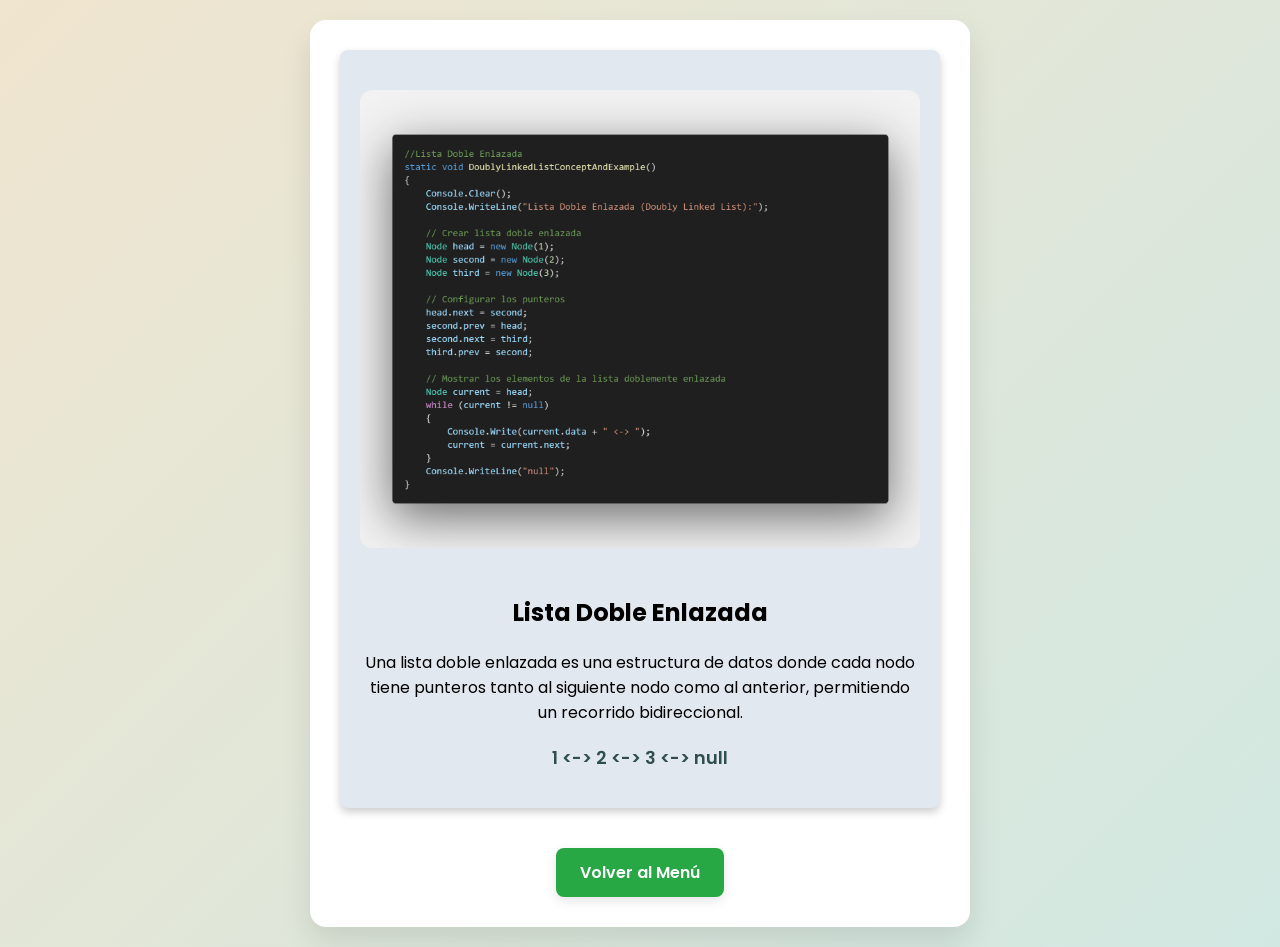
==== public/lista-doble.html @ 39d7ee76 "Primer commit" ====
<!DOCTYPE html>
<html lang="es">
<head>
    <meta charset="UTF-8">
    <meta name="viewport" content="width=device-width, initial-scale=1.0">
    <title>Lista Doble Enlazada</title>
    <link rel="stylesheet" href="css/style.css">
</head>
<body>
    <div id="content">
        <div class="card double-list-card">
            <img src="images/lista-doble.png" alt="Ejemplo de Lista Doble Enlazada">
            <div class="card-content">
                <h2>Lista Doble Enlazada</h2>
                <p>Una lista doble enlazada es una estructura de datos donde cada nodo tiene punteros tanto al siguiente nodo como al anterior, permitiendo un recorrido bidireccional.</p>
                <p class="example-output">1 <-> 2 <-> 3 <-> null</p>
            </div>
        </div>
        <div class="back-button">
            <a href="index.html">Volver al Menú</a>
        </div>
    </div>
</body>
</html>
---- public/css/style.css ----
/* Importar una fuente moderna */
@import url('https://fonts.googleapis.com/css2?family=Poppins:wght@400;600&display=swap');

/* Estilo básico para el cuerpo */
body {
    font-family: 'Poppins', sans-serif;
    background: linear-gradient(135deg, #f0e5cf, #d1e8e2);
    margin: 0;
    padding: 0;
    display: flex;
    justify-content: center;
    align-items: center;
    min-height: 100vh;
}

/* Estilo del contenedor del menú */
#menu {
    background-color: #ffffff;
    border-radius: 16px;
    box-shadow: 0 15px 30px rgba(0, 0, 0, 0.1);
    max-width: 600px;
    width: 90%;
    padding: 30px;
    text-align: center;
    margin: 20px;
    transition: transform 0.3s ease;
}

#menu:hover {
    transform: translateY(-10px);
}

/* Estilo del título principal */
h1 {
    color: #2f4f4f;
    margin-bottom: 30px;
    font-size: 2.5rem;
    font-weight: 600;
}

/* Estilo del texto introductorio */
.intro-text {
    margin-bottom: 20px;
}

/* Estilo del contenedor de la cuadrícula */
.grid-container {
    display: grid;
    grid-template-columns: repeat(auto-fill, minmax(250px, 1fr));
    gap: 20px;
}

/* Estilo de cada tarjeta del menú */
.card {
    background-color: #e2e8f0;
    border-radius: 8px;
    padding: 20px;
    box-shadow: 0 4px 8px rgba(0, 0, 0, 0.2);
    transition: transform 0.3s, box-shadow 0.3s;
}

.card:hover {
    transform: translateY(-5px);
    box-shadow: 0 8px 16px rgba(0, 0, 0, 0.3);
}

/* Estilo de los enlaces "Aprender más" */
.learn-more {
    display: inline-block;
    margin-top: 10px;
    padding: 10px 20px;
    font-size: 16px;
    color: #fff;
    background-color: #4caf50; /* Color verde */
    border: none;
    border-radius: 5px;
    text-decoration: none;
    transition: background-color 0.3s;
}

.learn-more:hover {
    background-color: #45a049; /* Color verde más oscuro al pasar el mouse */
}

/* Estilo del contenido de las listas */
#content {
    background-color: #ffffff;
    border-radius: 16px;
    box-shadow: 0 15px 30px rgba(0, 0, 0, 0.1);
    max-width: 600px;
    width: 90%;
    padding: 30px;
    margin: 20px;
    text-align: center;
    transition: transform 0.3s ease;
}

#content:hover {
    transform: translateY(-10px);
}

/* Estilo de las imágenes */
img {
    max-width: 100%;
    height: auto;
    border-radius: 12px;
    margin: 20px 0;
}

/* Estilo del texto de ejemplo */
.example-output {
    font-size: 1.1rem;
    font-weight: 600;
    margin-top: 20px;
    color: #2f4f4f;
}

/* Estilo del botón de volver al menú */
.back-button {
    margin-top: 40px;
    text-align: center;
}

.back-button a {
    display: inline-block;
    padding: 12px 24px;
    background-color: #28a745;
    color: #ffffff;
    text-decoration: none;
    border-radius: 8px;
    font-size: 1rem;
    font-weight: 600;
    transition: background-color 0.3s ease, transform 0.3s ease;
    box-shadow: 0 4px 12px rgba(0, 0, 0, 0.1);
}

.back-button a:hover {
    background-color: #218838;
    transform: translateY(-2px);
}

.back-button a:active {
    background-color: #1e7e34;
    transform: translateY(1px);
}

/* Diseño responsivo */
@media (max-width: 600px) {
    #menu, #content {
        padding: 20px;
    }

    .menu-button {
        padding: 12px;
        font-size: 0.9rem;
    }

    .menu-button h2 {
        font-size: 1.2rem;
    }

    .menu-button p {
        font-size: 0.8rem;
    }
}
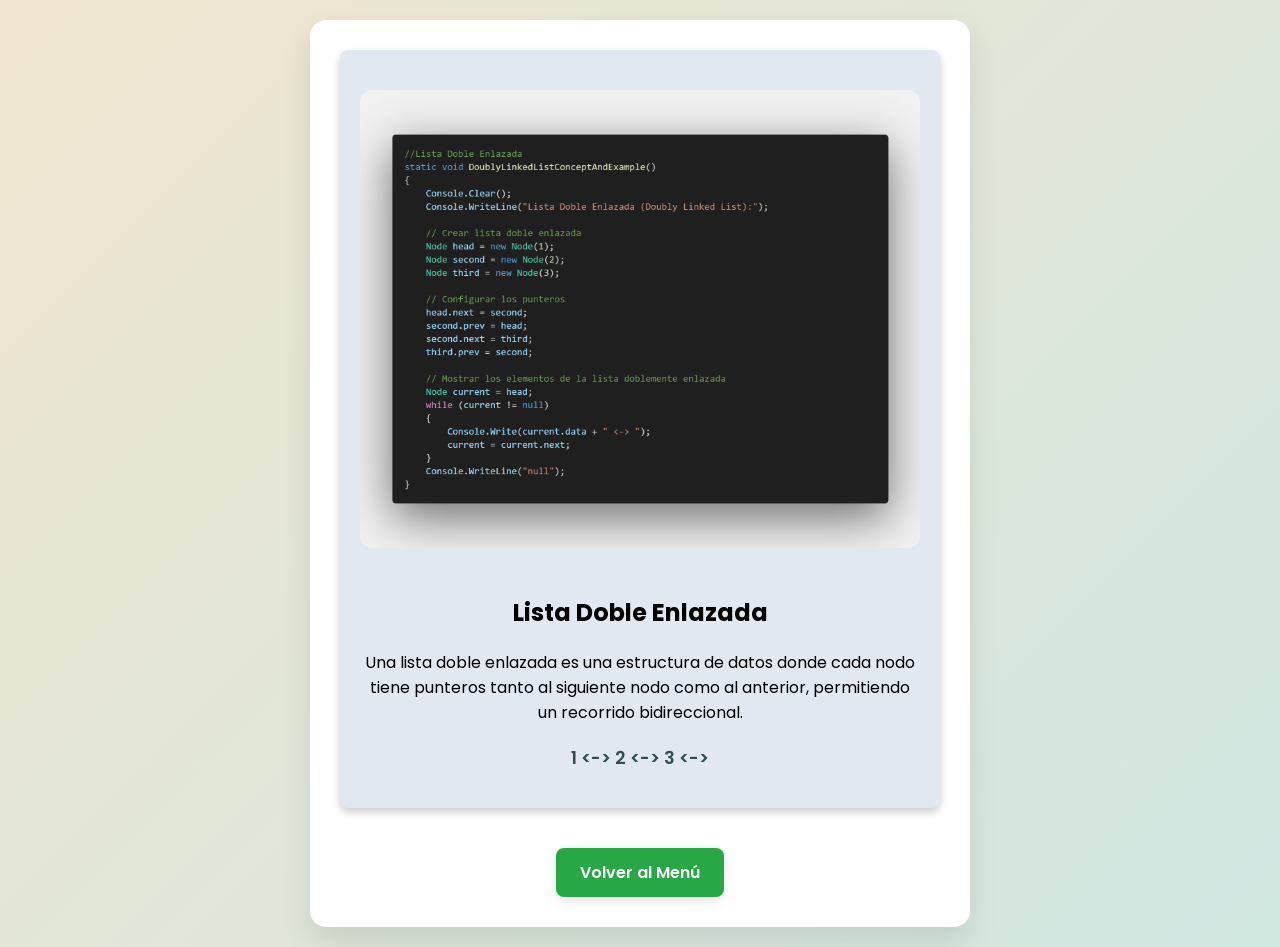
==== commit 0b9534db: "segundo commit" ====
--- a/public/lista-doble.html
+++ b/public/lista-doble.html
@@ -13,7 +13,7 @@
             <div class="card-content">
                 <h2>Lista Doble Enlazada</h2>
                 <p>Una lista doble enlazada es una estructura de datos donde cada nodo tiene punteros tanto al siguiente nodo como al anterior, permitiendo un recorrido bidireccional.</p>
-                <p class="example-output">1 <-> 2 <-> 3 <-> null</p>
+                <p class="example-output">1 <-> 2 <-> 3 <-> </p>
             </div>
         </div>
         <div class="back-button">
